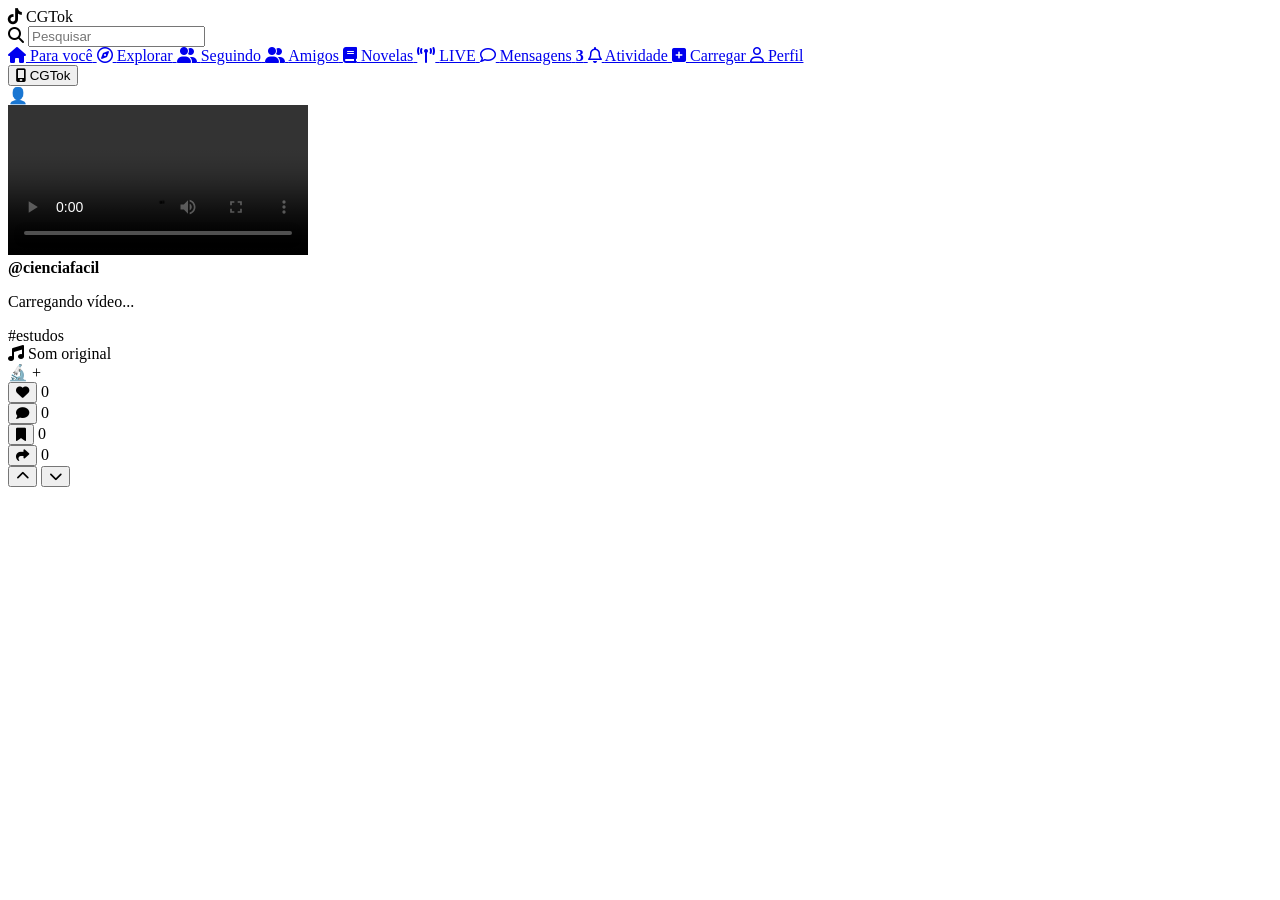
==== Views/Video/index.html @ 694178e9 "Organização de pastas" ====
<!DOCTYPE html>
<html lang="pt-BR">

<head>
    <meta charset="UTF-8">
    <meta name="viewport" content="width=device-width, initial-scale=1.0">
    <title>CGTok</title>
    <link rel="stylesheet" href="style.css">
    <!-- Ícones -->
    <link rel="stylesheet" href="https://cdnjs.cloudflare.com/ajax/libs/font-awesome/6.5.2/css/all.min.css">
</head>

<body>

    <!-- ================= SIDEBAR ================= -->
    <aside class="sidebar">
        <div class="logo">
            <i class="fa-brands fa-tiktok"></i>
            <span>CGTok</span>
        </div>
        <div class="search-box">
            <i class="fa-solid fa-magnifying-glass"></i>
            <input type="text" placeholder="Pesquisar">
        </div>

        <nav>
            <a class="active" href="#">
                <i class="fa-solid fa-house"></i>
                <span>Para você</span>
            </a>
            <a href="#">
                <i class="fa-regular fa-compass"></i>
                <span>Explorar</span>
            </a>
            <a href="#">
                <i class="fa-solid fa-user-group"></i>
                <span>Seguindo</span>
            </a>
            <a href="#">
                <i class="fa-solid fa-user-friends"></i>
                <span>Amigos</span>
            </a>
            <a href="#">
                <i class="fa-solid fa-book"></i>
                <span>Novelas</span>
            </a>
            <a href="#">
                <i class="fa-solid fa-tower-broadcast"></i>
                <span>LIVE</span>
            </a>
            <a href="#">
                <i class="fa-regular fa-comment"></i>
                <span>Mensagens</span>
                <b>3</b>
            </a>
            <a href="#">
                <i class="fa-regular fa-bell"></i>
                <span>Atividade</span>
            </a>
            <a href="#">
                <i class="fa-solid fa-plus-square"></i>
                <span>Carregar</span>
            </a>
            <a href="#">
                <i class="fa-regular fa-user"></i>
                <span>Perfil</span>
            </a>
        </nav>

        <div class="divider"></div>

    </aside>

    <!-- ================= CONTEÚDO ================= -->
    <main class="main">

        <!-- TOPO -->
        <header class="topbar">
            <div class="top-actions">
                <button>
                    <i class="fa-solid fa-mobile-screen"></i>
                    CGTok
                </button>
                <div class="profile">👤</div>
            </div>
        </header>

        <!-- ================= FEED ================= -->
        <section class="feed">
            <article class="video-card">

                <!-- CONTAINER DO VÍDEO -->
                <div class="video-wrapper">

                    <!-- VÍDEO DENTRO DO WRAPPER -->
                    <video id="video" autoplay loop playsinline controls>
                        <source id="video-source" src="videos/gato.mp4" type="video/mp4">
                    </video>

                    <!-- GRADIENTE -->
                    <div class="video-gradient"></div>

                    <!-- TEXTO -->
                    <div class="video-info">
                        <div class="creator">
                            <strong id="criador">@cienciafacil</strong>
                        </div>

                        <p id="descricao">Carregando vídeo...</p>

                        <div class="tags" id="tags">#estudos</div>

                        <div class="music">
                            <i class="fa-solid fa-music"></i>
                            <span id="musica">Som original</span>
                        </div>
                    </div>
                </div>

                <!-- ================= AÇÕES ================= -->
                <div class="actions">
                    <div class="action">
                        <div class="action-avatar">
                            <span id="avatarAcao">🔬</span>
                            <span>+</span>
                        </div>
                    </div>

                    <!-- CURTIR -->
                    <div class="action">
                        <button id="botaoCurtir" onclick="curtir()">
                            <i class="fa-solid fa-heart"></i>
                        </button>
                        <span id="curtidas">0</span>
                    </div>

                    <!-- COMENTÁRIO -->
                    <div class="action">
                        <button>
                            <i class="fa-solid fa-comment"></i>
                        </button>
                        <span id="comentarios">0</span>
                    </div>

                    <!-- SALVAR -->
                    <div class="action">
                        <button>
                            <i class="fa-solid fa-bookmark"></i>
                        </button>
                        <span>0</span>
                    </div>

                    <!-- COMPARTILHAR -->
                    <div class="action">
                        <button>
                            <i class="fa-solid fa-share"></i>
                        </button>
                        <span>0</span>
                    </div>
                </div>
            </article>
        </section>

        <!-- ================= NAVEGAÇÃO ================= -->
        <div class="feed-navigation">
            <button onclick="videoAnterior()">
                <i class="fa-solid fa-chevron-up"></i>
            </button>
            <button onclick="proximoVideo()">
                <i class="fa-solid fa-chevron-down"></i>
            </button>
        </div>
    </main>

    <script src="./script.js"></script>
</body>

</html>
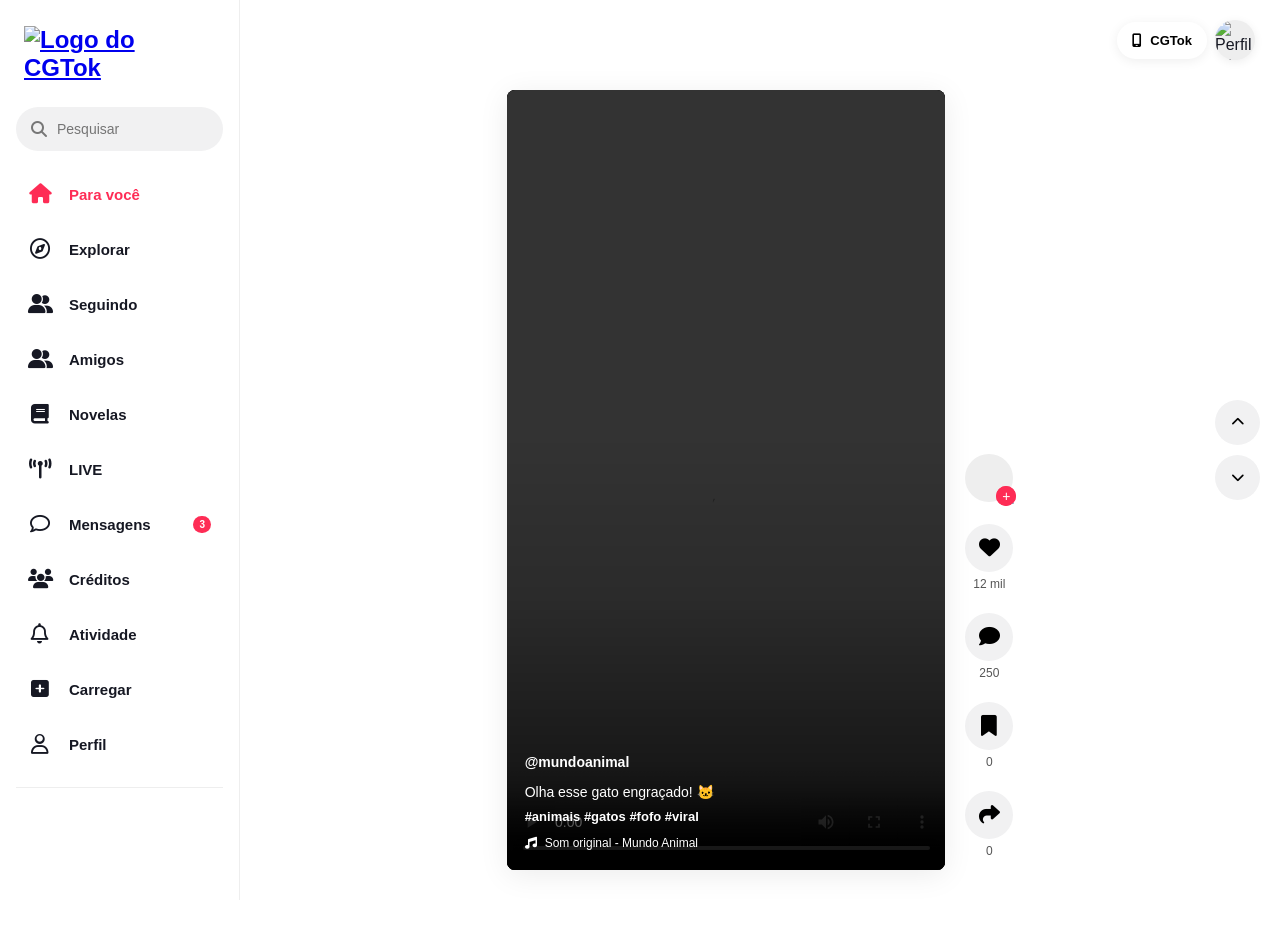
==== commit a8aef0e8: "Versão mais recente que eu tenho e correção do link entre html e o js e css" ====
--- a/Views/Video/index.html
+++ b/Views/Video/index.html
@@ -5,7 +5,7 @@
     <meta charset="UTF-8">
     <meta name="viewport" content="width=device-width, initial-scale=1.0">
     <title>CGTok</title>
-    <link rel="stylesheet" href="style.css">
+    <link rel="stylesheet" href="../../Assets/Video/style.css">
     <!-- Ícones -->
     <link rel="stylesheet" href="https://cdnjs.cloudflare.com/ajax/libs/font-awesome/6.5.2/css/all.min.css">
 </head>
@@ -14,10 +14,11 @@
 
     <!-- ================= SIDEBAR ================= -->
     <aside class="sidebar">
-        <div class="logo">
-            <i class="fa-brands fa-tiktok"></i>
-            <span>CGTok</span>
-        </div>
+
+        <a class="logo" href="./index.html">
+            <img src="img/logo.jfif" alt="Logo do CGTok">
+        </a>
+
         <div class="search-box">
             <i class="fa-solid fa-magnifying-glass"></i>
             <input type="text" placeholder="Pesquisar">
@@ -52,6 +53,10 @@
                 <i class="fa-regular fa-comment"></i>
                 <span>Mensagens</span>
                 <b>3</b>
+            </a>
+            <a href="#" id="botaoCreditos">
+                <i class="fa-solid fa-users"></i>
+                <span>Créditos</span>
             </a>
             <a href="#">
                 <i class="fa-regular fa-bell"></i>
@@ -81,7 +86,11 @@
                     <i class="fa-solid fa-mobile-screen"></i>
                     CGTok
                 </button>
-                <div class="profile">👤</div>
+
+                <div class="profile">
+                    <img src="img/perfil-foto.jpeg" alt="Perfil do CGTok">
+                </div>
+
             </div>
         </header>
 
@@ -160,6 +169,42 @@
                 </div>
             </article>
         </section>
+
+
+        <aside id="painelCreditos" class="painel-creditos">
+            <div class="creditos-cabecalho">
+                <h2>Créditos</h2>
+                <button id="fecharCreditos" aria-label="Fechar créditos">
+                    <i class="fa-solid fa-xmark"></i>
+                </button>
+            </div>
+
+            <p class="creditos-subtitulo">Integrantes do grupo · CGTok</p>
+
+            <div class="lista-integrantes">
+                <div class="integrante">
+                    <img src="img/icondiscord_giu.webp" alt="Integrante 1">
+                    <span>Giulia Rodrigues Andreza Dias</span>
+                </div>
+                <div class="integrante">
+                    <img src="img/icondiscord_isa.webp" alt="Integrante 2">
+                    <span>Isabella Cristina Fernandes da Silva</span>
+                </div>
+                <div class="integrante">
+                    <img src="img/icondiscord_levy.webp" alt="Integrante 3">
+                    <span>Levy Cardoso do Nascimento</span>
+                </div>
+                <div class="integrante">
+                    <img src="img/icondiscord_murilo.webp" alt="Integrante 4">
+                    <span>Murilo Oliveira Andrade</span>
+                </div>
+                <div class="integrante">
+                    <img src="img/icondiscord_thauany.webp" alt="Integrante 5">
+                    <span>Thauany Tereza Fonseca Viana</span>
+                </div>
+            </div>
+        </aside>
+
 
         <!-- ================= NAVEGAÇÃO ================= -->
         <div class="feed-navigation">
@@ -172,7 +217,7 @@
         </div>
     </main>
 
-    <script src="./script.js"></script>
+    <script src="../../Assets/Video/script.js"></script>
 </body>
 
 </html>
--- a/Assets/Video/style.css
+++ b/Assets/Video/style.css
@@ -0,0 +1,541 @@
+* {
+    margin: 0;
+    padding: 0;
+    box-sizing: border-box;
+}
+
+body {
+    font-family: Arial, Helvetica, sans-serif;
+    background: #fff;
+    color: #161823;
+}
+
+/* =====================================
+   SIDEBAR
+===================================== */
+
+.sidebar {
+    position: fixed;
+    left: 0;
+    top: 0;
+    width: 240px;
+    height: 100vh;
+    padding: 22px 16px;
+    background: white;
+    border-right: 1px solid #eeeeee;
+    z-index: 100;
+}
+
+/* LOGO */
+.logo {
+    display: flex;
+    align-items: center;
+    gap: 8px;
+    padding: 4px 8px 25px;
+    font-size: 24px;
+    font-weight: 800;
+}
+
+.logo i {
+    font-size: 28px;
+}
+
+/* PESQUISA */
+.search-box {
+    height: 44px;
+    display: flex;
+    align-items: center;
+    gap: 10px;
+    padding: 0 15px;
+    background: #f1f1f2;
+    border-radius: 24px;
+    margin-bottom: 18px;
+}
+
+.search-box i {
+    color: #777;
+}
+
+.search-box input {
+    width: 100%;
+    border: none;
+    outline: none;
+    background: transparent;
+    font-size: 14px;
+}
+
+/* MENU */
+nav {
+    display: flex;
+    flex-direction: column;
+    gap: 5px;
+}
+
+nav a {
+    position: relative;
+    display: flex;
+    align-items: center;
+    gap: 17px;
+    height: 50px;
+    padding: 0 12px;
+    border-radius: 10px;
+    text-decoration: none;
+    color: #161823;
+    font-size: 15px;
+    font-weight: 600;
+    transition: background 0.2s;
+}
+
+nav a:hover {
+    background: #f5f5f5;
+}
+
+nav a.active {
+    color: #fe2c55;
+}
+
+nav a i {
+    width: 24px;
+    text-align: center;
+    font-size: 20px;
+}
+
+nav a b {
+    margin-left: auto;
+    background: #fe2c55;
+    color: white;
+    font-size: 10px;
+    padding: 3px 6px;
+    border-radius: 10px;
+}
+
+/* DIVISOR */
+.divider {
+    height: 1px;
+    background: #eeeeee;
+    margin: 18px 0;
+}
+
+/* CONTAS */
+.following p {
+    padding: 0 8px 15px;
+    color: #777;
+    font-size: 13px;
+}
+
+.account {
+    display: flex;
+    align-items: center;
+    gap: 10px;
+    padding: 8px;
+    border-radius: 8px;
+    cursor: pointer;
+}
+
+.account:hover {
+    background: #f5f5f5;
+}
+
+.avatar {
+    width: 38px;
+    height: 38px;
+    display: flex;
+    align-items: center;
+    justify-content: center;
+    border-radius: 50%;
+    background: #eee;
+    font-size: 19px;
+}
+
+.account strong {
+    display: block;
+    font-size: 13px;
+}
+
+.account small {
+    display: block;
+    color: #888;
+    font-size: 11px;
+    margin-top: 2px;
+}
+
+/* =====================================
+   MAIN & TOPBAR
+===================================== */
+
+.main {
+    margin-left: 240px;
+    min-height: 100vh;
+    position: relative;
+    background: #fff;
+}
+
+.topbar {
+    position: fixed;
+    top: 0;
+    right: 0;
+    height: 80px;
+    display: flex;
+    align-items: center;
+    justify-content: flex-end;
+    padding: 0 25px;
+    width: calc(100% - 240px);
+    z-index: 50;
+    pointer-events: none;
+}
+
+.top-actions {
+    display: flex;
+    align-items: center;
+    gap: 8px;
+    pointer-events: auto;
+}
+
+.top-actions button {
+    border: none;
+    background: white;
+    padding: 11px 15px;
+    border-radius: 22px;
+    font-size: 13px;
+    font-weight: 600;
+    box-shadow: 0 2px 12px rgba(0, 0, 0, 0.07);
+    cursor: pointer;
+}
+
+.top-actions button i {
+    margin-right: 5px;
+}
+
+.profile {
+    width: 40px;
+    height: 40px;
+    display: flex;
+    align-items: center;
+    justify-content: center;
+    border-radius: 50%;
+    background: #eee;
+    box-shadow: 0 2px 10px rgba(0, 0, 0, 0.07);
+}
+
+/* =====================================
+   FEED & VIDEO CARD
+===================================== */
+
+.feed {
+    min-height: 100vh;
+    display: flex;
+    justify-content: center;
+    align-items: flex-start;
+    padding: 90px 100px 25px;
+}
+
+.video-card {
+    display: flex;
+    align-items: flex-end;
+    gap: 20px;
+    height: calc(100vh - 120px);
+    margin-bottom: 40px;
+    position: relative;
+}
+
+.video-wrapper {
+    position: relative;
+    width: calc((100vh - 120px) * 9 / 16);
+    height: 100%;
+    max-width: 450px;
+    min-width: 280px;
+    overflow: hidden;
+    border-radius: 8px;
+    background: #000;
+    box-shadow: 0 5px 30px rgba(0, 0, 0, 0.08);
+}
+
+.video-wrapper video {
+    width: 100%;
+    height: 100%;
+    object-fit: contain;
+    background: black;
+}
+
+/* GRADIENTE SOBRE O VÍDEO */
+.video-gradient {
+    position: absolute;
+    inset: 0;
+    background: linear-gradient(
+        transparent 45%,
+        rgba(0,0,0,0.15) 65%,
+        rgba(0,0,0,0.75) 100%
+    );
+    pointer-events: none;
+}
+
+/* INFORMAÇÕES DO VÍDEO */
+.video-info {
+    position: absolute;
+    left: 18px;
+    right: 15px;
+    bottom: 20px;
+    color: white;
+    z-index: 2;
+}
+
+.creator {
+    display: flex;
+    align-items: center;
+    gap: 9px;
+    margin-bottom: 12px;
+}
+
+/*.creator-avatar {
+    width: 35px;
+    height: 35px;
+    display: flex;
+    align-items: center;
+    justify-content: center;
+    border-radius: 50%;
+    background: white;
+    color: black;
+}*/
+
+.creator strong {
+    font-size: 14px;
+}
+
+.creator button {
+    background: transparent;
+    color: white;
+    border: 1px solid white;
+    border-radius: 5px;
+    padding: 4px 10px;
+    font-weight: bold;
+    cursor: pointer;
+}
+
+.video-info p {
+    font-size: 14px;
+    line-height: 20px;
+    margin-bottom: 7px;
+}
+
+.tags {
+    font-size: 13px;
+    font-weight: 600;
+    margin-bottom: 12px;
+}
+
+.music {
+    display: flex;
+    align-items: center;
+    gap: 8px;
+    font-size: 12px;
+}
+
+/* =====================================
+   AÇÕES LATERAIS
+===================================== */
+
+.actions {
+    display: flex;
+    flex-direction: column;
+    align-items: center;
+    gap: 22px;
+    padding-bottom: 12px;
+}
+
+.action {
+    display: flex;
+    flex-direction: column;
+    align-items: center;
+    gap: 5px;
+}
+
+.action button {
+    width: 48px;
+    height: 48px;
+    border: none;
+    border-radius: 50%;
+    background: #f1f1f2;
+    font-size: 21px;
+    cursor: pointer;
+    transition: transform 0.2s, background-color 0.2s;
+}
+
+.action button i {
+    transition: color 0.2s;
+}
+
+.action button:hover {
+    transform: scale(1.08);
+}
+
+.action span {
+    font-size: 12px;
+    color: #555;
+}
+
+/* AVATAR DE AÇÃO */
+.action-avatar {
+    position: relative;
+    width: 48px;
+    height: 48px;
+    display: flex;
+    align-items: center;
+    justify-content: center;
+    border-radius: 50%;
+    background: #eee;
+    font-size: 20px;
+}
+
+.action-avatar span {
+    position: absolute;
+    right: -3px;
+    bottom: -4px;
+    width: 20px;
+    height: 20px;
+    display: flex;
+    align-items: center;
+    justify-content: center;
+    border-radius: 50%;
+    background: #fe2c55;
+    color: white;
+    font-size: 14px;
+}
+
+/* =====================================
+   NAVEGAÇÃO
+===================================== */
+
+.feed-navigation {
+    position: fixed;
+    right: 20px;
+    top: 50%;
+    transform: translateY(-50%);
+    display: flex;
+    flex-direction: column;
+    gap: 10px;
+}
+
+.feed-navigation button {
+    width: 45px;
+    height: 45px;
+    border: none;
+    border-radius: 50%;
+    background: #f1f1f2;
+    cursor: pointer;
+    transition: background-color 0.2s;
+}
+
+.feed-navigation button:hover {
+    background: #e5e5e6;
+}
+
+/* CLASSE DE CURTIDA VIA JS */
+#botaoCurtir.liked i {
+    color: #fe2c55;
+}
+
+
+/* PAINEL DE CRÉDITOS */
+
+.painel-creditos {
+    display: none;
+    position: fixed;
+    top: 80px;
+    right: 20px;
+    width: 320px;
+    max-height: calc(100vh - 110px);
+    overflow-y: auto;
+    padding: 22px;
+    background: white;
+    border: 1px solid #eeeeee;
+    border-radius: 14px;
+    box-shadow: 0 8px 30px #00000018;
+    z-index: 200;
+}
+
+.painel-creditos.aberto {
+    display: block;
+}
+
+.creditos-cabecalho {
+    display: flex;
+    align-items: center;
+    justify-content: space-between;
+    gap: 10px;
+}
+
+.creditos-cabecalho h2 {
+    font-size: 19px;
+}
+
+#fecharCreditos {
+    border: none;
+    background: #f1f1f2;
+    border-radius: 50%;
+    width: 34px;
+    height: 34px;
+    cursor: pointer;
+    font-size: 17px;
+}
+
+.creditos-subtitulo {
+    color: #777;
+    font-size: 12px;
+    margin: 10px 0 18px;
+}
+
+.lista-integrantes {
+    display: flex;
+    flex-direction: column;
+    gap: 8px;
+}
+
+.integrante {
+    display: flex;
+    align-items: center;
+    gap: 12px;
+    padding: 12px 8px;
+    border-radius: 9px;
+    font-size: 14px;
+}
+
+.integrante:hover {
+    background: #f5f5f5;
+}
+
+.integrante i {
+    font-size: 28px;
+    color: #fe2c55;
+}
+
+/* LOGO DO CGTOK */
+.sidebar .logo img {
+    display: block;
+    width: 180px;
+    max-width: 100%;
+    height: auto;
+}
+
+.integrante img {
+    width: 42px;
+    height: 42px;
+    border-radius: 50%;
+    object-fit: cover;
+    flex-shrink: 0;
+}
+
+.profile {
+    width: 40px;
+    height: 40px;
+    border-radius: 50%;
+    overflow: hidden;
+    cursor: pointer;
+    flex-shrink: 0;
+}
+
+.profile img {
+    width: 100%;
+    height: 100%;
+    object-fit: cover;
+    display: block;
+}
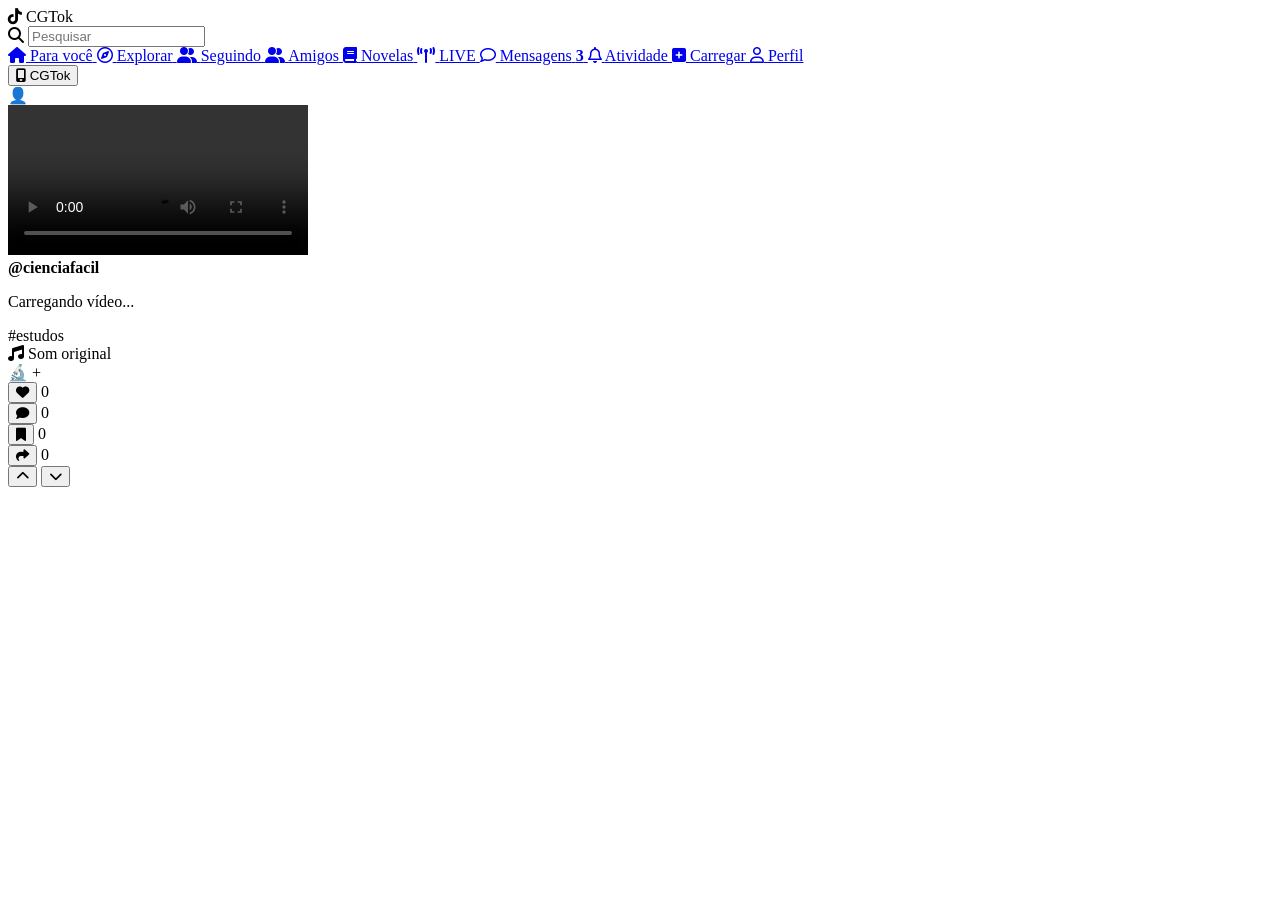
==== commit a426ff64: "mexi no login.js, script.js e adicionei Perguntas.html e percibi  uns possiveis erros ,mas não alter" ====
--- a/Views/Video/index.html
+++ b/Views/Video/index.html
@@ -5,7 +5,7 @@
     <meta charset="UTF-8">
     <meta name="viewport" content="width=device-width, initial-scale=1.0">
     <title>CGTok</title>
-    <link rel="stylesheet" href="../../Assets/Video/style.css">
+    <link rel="stylesheet" href="style.css">
     <!-- Ícones -->
     <link rel="stylesheet" href="https://cdnjs.cloudflare.com/ajax/libs/font-awesome/6.5.2/css/all.min.css">
 </head>
@@ -14,11 +14,10 @@
 
     <!-- ================= SIDEBAR ================= -->
     <aside class="sidebar">
-
-        <a class="logo" href="./index.html">
-            <img src="img/logo.jfif" alt="Logo do CGTok">
-        </a>
-
+        <div class="logo">
+            <i class="fa-brands fa-tiktok"></i>
+            <span>CGTok</span>
+        </div>
         <div class="search-box">
             <i class="fa-solid fa-magnifying-glass"></i>
             <input type="text" placeholder="Pesquisar">
@@ -54,10 +53,6 @@
                 <span>Mensagens</span>
                 <b>3</b>
             </a>
-            <a href="#" id="botaoCreditos">
-                <i class="fa-solid fa-users"></i>
-                <span>Créditos</span>
-            </a>
             <a href="#">
                 <i class="fa-regular fa-bell"></i>
                 <span>Atividade</span>
@@ -86,11 +81,7 @@
                     <i class="fa-solid fa-mobile-screen"></i>
                     CGTok
                 </button>
-
-                <div class="profile">
-                    <img src="img/perfil-foto.jpeg" alt="Perfil do CGTok">
-                </div>
-
+                <div class="profile">👤</div>
             </div>
         </header>
 
@@ -170,42 +161,6 @@
             </article>
         </section>
 
-
-        <aside id="painelCreditos" class="painel-creditos">
-            <div class="creditos-cabecalho">
-                <h2>Créditos</h2>
-                <button id="fecharCreditos" aria-label="Fechar créditos">
-                    <i class="fa-solid fa-xmark"></i>
-                </button>
-            </div>
-
-            <p class="creditos-subtitulo">Integrantes do grupo · CGTok</p>
-
-            <div class="lista-integrantes">
-                <div class="integrante">
-                    <img src="img/icondiscord_giu.webp" alt="Integrante 1">
-                    <span>Giulia Rodrigues Andreza Dias</span>
-                </div>
-                <div class="integrante">
-                    <img src="img/icondiscord_isa.webp" alt="Integrante 2">
-                    <span>Isabella Cristina Fernandes da Silva</span>
-                </div>
-                <div class="integrante">
-                    <img src="img/icondiscord_levy.webp" alt="Integrante 3">
-                    <span>Levy Cardoso do Nascimento</span>
-                </div>
-                <div class="integrante">
-                    <img src="img/icondiscord_murilo.webp" alt="Integrante 4">
-                    <span>Murilo Oliveira Andrade</span>
-                </div>
-                <div class="integrante">
-                    <img src="img/icondiscord_thauany.webp" alt="Integrante 5">
-                    <span>Thauany Tereza Fonseca Viana</span>
-                </div>
-            </div>
-        </aside>
-
-
         <!-- ================= NAVEGAÇÃO ================= -->
         <div class="feed-navigation">
             <button onclick="videoAnterior()">
@@ -217,7 +172,7 @@
         </div>
     </main>
 
-    <script src="../../Assets/Video/script.js"></script>
+    <script src="./script.js"></script>
 </body>
 
 </html>
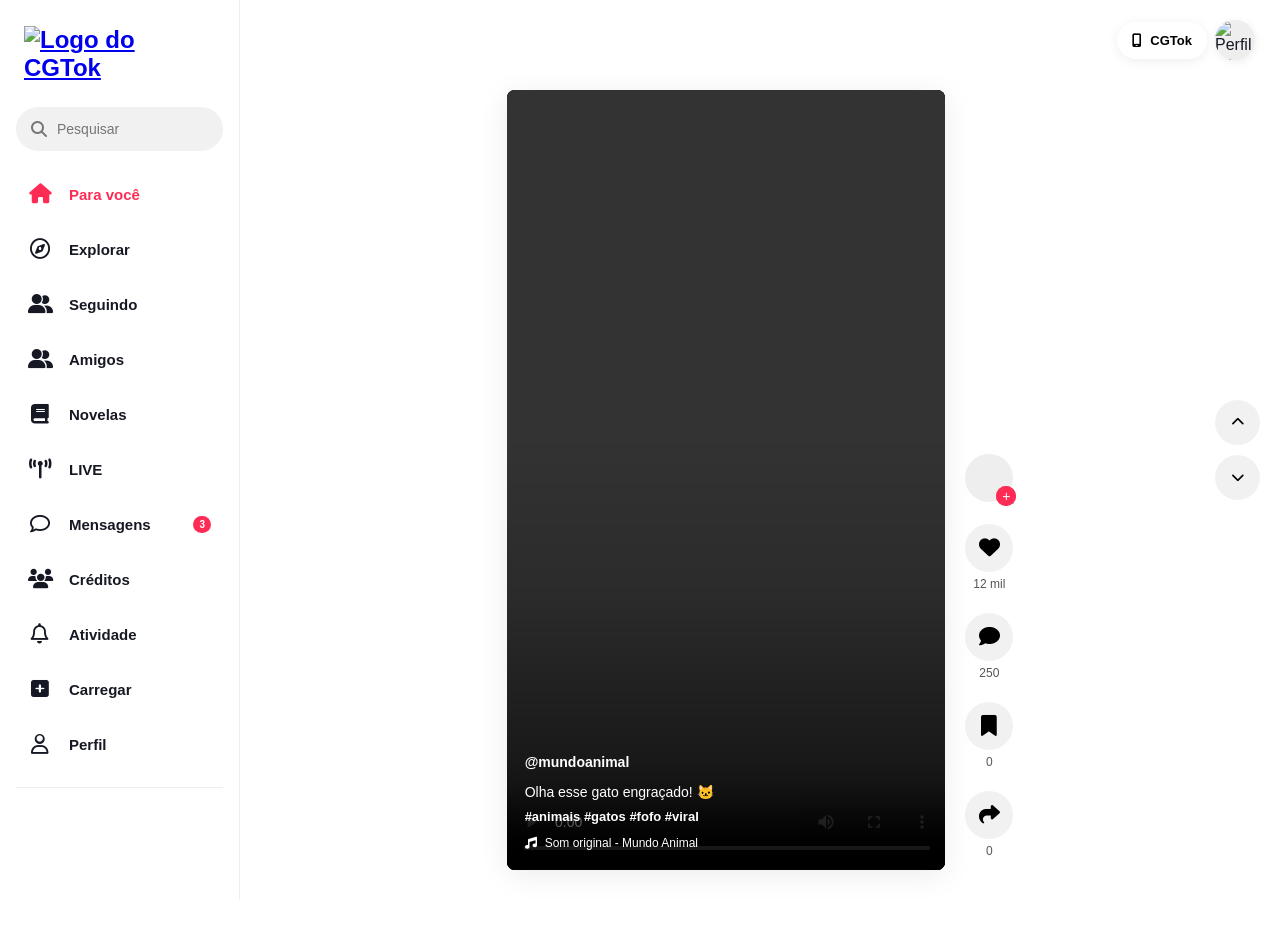
==== commit 796a9ca0: "Merge branch 'main' of https://github.com/Thauany451/Projeto_CGTok" ====
--- a/Views/Video/index.html
+++ b/Views/Video/index.html
@@ -5,7 +5,7 @@
     <meta charset="UTF-8">
     <meta name="viewport" content="width=device-width, initial-scale=1.0">
     <title>CGTok</title>
-    <link rel="stylesheet" href="style.css">
+    <link rel="stylesheet" href="../../Assets/Video/style.css">
     <!-- Ícones -->
     <link rel="stylesheet" href="https://cdnjs.cloudflare.com/ajax/libs/font-awesome/6.5.2/css/all.min.css">
 </head>
@@ -14,10 +14,11 @@
 
     <!-- ================= SIDEBAR ================= -->
     <aside class="sidebar">
-        <div class="logo">
-            <i class="fa-brands fa-tiktok"></i>
-            <span>CGTok</span>
-        </div>
+
+        <a class="logo" href="./index.html">
+            <img src="img/logo.jfif" alt="Logo do CGTok">
+        </a>
+
         <div class="search-box">
             <i class="fa-solid fa-magnifying-glass"></i>
             <input type="text" placeholder="Pesquisar">
@@ -52,6 +53,10 @@
                 <i class="fa-regular fa-comment"></i>
                 <span>Mensagens</span>
                 <b>3</b>
+            </a>
+            <a href="#" id="botaoCreditos">
+                <i class="fa-solid fa-users"></i>
+                <span>Créditos</span>
             </a>
             <a href="#">
                 <i class="fa-regular fa-bell"></i>
@@ -81,7 +86,11 @@
                     <i class="fa-solid fa-mobile-screen"></i>
                     CGTok
                 </button>
-                <div class="profile">👤</div>
+
+                <div class="profile">
+                    <img src="img/perfil-foto.jpeg" alt="Perfil do CGTok">
+                </div>
+
             </div>
         </header>
 
@@ -160,6 +169,42 @@
                 </div>
             </article>
         </section>
+
+
+        <aside id="painelCreditos" class="painel-creditos">
+            <div class="creditos-cabecalho">
+                <h2>Créditos</h2>
+                <button id="fecharCreditos" aria-label="Fechar créditos">
+                    <i class="fa-solid fa-xmark"></i>
+                </button>
+            </div>
+
+            <p class="creditos-subtitulo">Integrantes do grupo · CGTok</p>
+
+            <div class="lista-integrantes">
+                <div class="integrante">
+                    <img src="img/icondiscord_giu.webp" alt="Integrante 1">
+                    <span>Giulia Rodrigues Andreza Dias</span>
+                </div>
+                <div class="integrante">
+                    <img src="img/icondiscord_isa.webp" alt="Integrante 2">
+                    <span>Isabella Cristina Fernandes da Silva</span>
+                </div>
+                <div class="integrante">
+                    <img src="img/icondiscord_levy.webp" alt="Integrante 3">
+                    <span>Levy Cardoso do Nascimento</span>
+                </div>
+                <div class="integrante">
+                    <img src="img/icondiscord_murilo.webp" alt="Integrante 4">
+                    <span>Murilo Oliveira Andrade</span>
+                </div>
+                <div class="integrante">
+                    <img src="img/icondiscord_thauany.webp" alt="Integrante 5">
+                    <span>Thauany Tereza Fonseca Viana</span>
+                </div>
+            </div>
+        </aside>
+
 
         <!-- ================= NAVEGAÇÃO ================= -->
         <div class="feed-navigation">
@@ -172,7 +217,7 @@
         </div>
     </main>
 
-    <script src="./script.js"></script>
+    <script src="../../Assets/Video/script.js"></script>
 </body>
 
 </html>
--- a/Assets/Video/style.css
+++ b/Assets/Video/style.css
@@ -0,0 +1,541 @@
+* {
+    margin: 0;
+    padding: 0;
+    box-sizing: border-box;
+}
+
+body {
+    font-family: Arial, Helvetica, sans-serif;
+    background: #fff;
+    color: #161823;
+}
+
+/* =====================================
+   SIDEBAR
+===================================== */
+
+.sidebar {
+    position: fixed;
+    left: 0;
+    top: 0;
+    width: 240px;
+    height: 100vh;
+    padding: 22px 16px;
+    background: white;
+    border-right: 1px solid #eeeeee;
+    z-index: 100;
+}
+
+/* LOGO */
+.logo {
+    display: flex;
+    align-items: center;
+    gap: 8px;
+    padding: 4px 8px 25px;
+    font-size: 24px;
+    font-weight: 800;
+}
+
+.logo i {
+    font-size: 28px;
+}
+
+/* PESQUISA */
+.search-box {
+    height: 44px;
+    display: flex;
+    align-items: center;
+    gap: 10px;
+    padding: 0 15px;
+    background: #f1f1f2;
+    border-radius: 24px;
+    margin-bottom: 18px;
+}
+
+.search-box i {
+    color: #777;
+}
+
+.search-box input {
+    width: 100%;
+    border: none;
+    outline: none;
+    background: transparent;
+    font-size: 14px;
+}
+
+/* MENU */
+nav {
+    display: flex;
+    flex-direction: column;
+    gap: 5px;
+}
+
+nav a {
+    position: relative;
+    display: flex;
+    align-items: center;
+    gap: 17px;
+    height: 50px;
+    padding: 0 12px;
+    border-radius: 10px;
+    text-decoration: none;
+    color: #161823;
+    font-size: 15px;
+    font-weight: 600;
+    transition: background 0.2s;
+}
+
+nav a:hover {
+    background: #f5f5f5;
+}
+
+nav a.active {
+    color: #fe2c55;
+}
+
+nav a i {
+    width: 24px;
+    text-align: center;
+    font-size: 20px;
+}
+
+nav a b {
+    margin-left: auto;
+    background: #fe2c55;
+    color: white;
+    font-size: 10px;
+    padding: 3px 6px;
+    border-radius: 10px;
+}
+
+/* DIVISOR */
+.divider {
+    height: 1px;
+    background: #eeeeee;
+    margin: 18px 0;
+}
+
+/* CONTAS */
+.following p {
+    padding: 0 8px 15px;
+    color: #777;
+    font-size: 13px;
+}
+
+.account {
+    display: flex;
+    align-items: center;
+    gap: 10px;
+    padding: 8px;
+    border-radius: 8px;
+    cursor: pointer;
+}
+
+.account:hover {
+    background: #f5f5f5;
+}
+
+.avatar {
+    width: 38px;
+    height: 38px;
+    display: flex;
+    align-items: center;
+    justify-content: center;
+    border-radius: 50%;
+    background: #eee;
+    font-size: 19px;
+}
+
+.account strong {
+    display: block;
+    font-size: 13px;
+}
+
+.account small {
+    display: block;
+    color: #888;
+    font-size: 11px;
+    margin-top: 2px;
+}
+
+/* =====================================
+   MAIN & TOPBAR
+===================================== */
+
+.main {
+    margin-left: 240px;
+    min-height: 100vh;
+    position: relative;
+    background: #fff;
+}
+
+.topbar {
+    position: fixed;
+    top: 0;
+    right: 0;
+    height: 80px;
+    display: flex;
+    align-items: center;
+    justify-content: flex-end;
+    padding: 0 25px;
+    width: calc(100% - 240px);
+    z-index: 50;
+    pointer-events: none;
+}
+
+.top-actions {
+    display: flex;
+    align-items: center;
+    gap: 8px;
+    pointer-events: auto;
+}
+
+.top-actions button {
+    border: none;
+    background: white;
+    padding: 11px 15px;
+    border-radius: 22px;
+    font-size: 13px;
+    font-weight: 600;
+    box-shadow: 0 2px 12px rgba(0, 0, 0, 0.07);
+    cursor: pointer;
+}
+
+.top-actions button i {
+    margin-right: 5px;
+}
+
+.profile {
+    width: 40px;
+    height: 40px;
+    display: flex;
+    align-items: center;
+    justify-content: center;
+    border-radius: 50%;
+    background: #eee;
+    box-shadow: 0 2px 10px rgba(0, 0, 0, 0.07);
+}
+
+/* =====================================
+   FEED & VIDEO CARD
+===================================== */
+
+.feed {
+    min-height: 100vh;
+    display: flex;
+    justify-content: center;
+    align-items: flex-start;
+    padding: 90px 100px 25px;
+}
+
+.video-card {
+    display: flex;
+    align-items: flex-end;
+    gap: 20px;
+    height: calc(100vh - 120px);
+    margin-bottom: 40px;
+    position: relative;
+}
+
+.video-wrapper {
+    position: relative;
+    width: calc((100vh - 120px) * 9 / 16);
+    height: 100%;
+    max-width: 450px;
+    min-width: 280px;
+    overflow: hidden;
+    border-radius: 8px;
+    background: #000;
+    box-shadow: 0 5px 30px rgba(0, 0, 0, 0.08);
+}
+
+.video-wrapper video {
+    width: 100%;
+    height: 100%;
+    object-fit: contain;
+    background: black;
+}
+
+/* GRADIENTE SOBRE O VÍDEO */
+.video-gradient {
+    position: absolute;
+    inset: 0;
+    background: linear-gradient(
+        transparent 45%,
+        rgba(0,0,0,0.15) 65%,
+        rgba(0,0,0,0.75) 100%
+    );
+    pointer-events: none;
+}
+
+/* INFORMAÇÕES DO VÍDEO */
+.video-info {
+    position: absolute;
+    left: 18px;
+    right: 15px;
+    bottom: 20px;
+    color: white;
+    z-index: 2;
+}
+
+.creator {
+    display: flex;
+    align-items: center;
+    gap: 9px;
+    margin-bottom: 12px;
+}
+
+/*.creator-avatar {
+    width: 35px;
+    height: 35px;
+    display: flex;
+    align-items: center;
+    justify-content: center;
+    border-radius: 50%;
+    background: white;
+    color: black;
+}*/
+
+.creator strong {
+    font-size: 14px;
+}
+
+.creator button {
+    background: transparent;
+    color: white;
+    border: 1px solid white;
+    border-radius: 5px;
+    padding: 4px 10px;
+    font-weight: bold;
+    cursor: pointer;
+}
+
+.video-info p {
+    font-size: 14px;
+    line-height: 20px;
+    margin-bottom: 7px;
+}
+
+.tags {
+    font-size: 13px;
+    font-weight: 600;
+    margin-bottom: 12px;
+}
+
+.music {
+    display: flex;
+    align-items: center;
+    gap: 8px;
+    font-size: 12px;
+}
+
+/* =====================================
+   AÇÕES LATERAIS
+===================================== */
+
+.actions {
+    display: flex;
+    flex-direction: column;
+    align-items: center;
+    gap: 22px;
+    padding-bottom: 12px;
+}
+
+.action {
+    display: flex;
+    flex-direction: column;
+    align-items: center;
+    gap: 5px;
+}
+
+.action button {
+    width: 48px;
+    height: 48px;
+    border: none;
+    border-radius: 50%;
+    background: #f1f1f2;
+    font-size: 21px;
+    cursor: pointer;
+    transition: transform 0.2s, background-color 0.2s;
+}
+
+.action button i {
+    transition: color 0.2s;
+}
+
+.action button:hover {
+    transform: scale(1.08);
+}
+
+.action span {
+    font-size: 12px;
+    color: #555;
+}
+
+/* AVATAR DE AÇÃO */
+.action-avatar {
+    position: relative;
+    width: 48px;
+    height: 48px;
+    display: flex;
+    align-items: center;
+    justify-content: center;
+    border-radius: 50%;
+    background: #eee;
+    font-size: 20px;
+}
+
+.action-avatar span {
+    position: absolute;
+    right: -3px;
+    bottom: -4px;
+    width: 20px;
+    height: 20px;
+    display: flex;
+    align-items: center;
+    justify-content: center;
+    border-radius: 50%;
+    background: #fe2c55;
+    color: white;
+    font-size: 14px;
+}
+
+/* =====================================
+   NAVEGAÇÃO
+===================================== */
+
+.feed-navigation {
+    position: fixed;
+    right: 20px;
+    top: 50%;
+    transform: translateY(-50%);
+    display: flex;
+    flex-direction: column;
+    gap: 10px;
+}
+
+.feed-navigation button {
+    width: 45px;
+    height: 45px;
+    border: none;
+    border-radius: 50%;
+    background: #f1f1f2;
+    cursor: pointer;
+    transition: background-color 0.2s;
+}
+
+.feed-navigation button:hover {
+    background: #e5e5e6;
+}
+
+/* CLASSE DE CURTIDA VIA JS */
+#botaoCurtir.liked i {
+    color: #fe2c55;
+}
+
+
+/* PAINEL DE CRÉDITOS */
+
+.painel-creditos {
+    display: none;
+    position: fixed;
+    top: 80px;
+    right: 20px;
+    width: 320px;
+    max-height: calc(100vh - 110px);
+    overflow-y: auto;
+    padding: 22px;
+    background: white;
+    border: 1px solid #eeeeee;
+    border-radius: 14px;
+    box-shadow: 0 8px 30px #00000018;
+    z-index: 200;
+}
+
+.painel-creditos.aberto {
+    display: block;
+}
+
+.creditos-cabecalho {
+    display: flex;
+    align-items: center;
+    justify-content: space-between;
+    gap: 10px;
+}
+
+.creditos-cabecalho h2 {
+    font-size: 19px;
+}
+
+#fecharCreditos {
+    border: none;
+    background: #f1f1f2;
+    border-radius: 50%;
+    width: 34px;
+    height: 34px;
+    cursor: pointer;
+    font-size: 17px;
+}
+
+.creditos-subtitulo {
+    color: #777;
+    font-size: 12px;
+    margin: 10px 0 18px;
+}
+
+.lista-integrantes {
+    display: flex;
+    flex-direction: column;
+    gap: 8px;
+}
+
+.integrante {
+    display: flex;
+    align-items: center;
+    gap: 12px;
+    padding: 12px 8px;
+    border-radius: 9px;
+    font-size: 14px;
+}
+
+.integrante:hover {
+    background: #f5f5f5;
+}
+
+.integrante i {
+    font-size: 28px;
+    color: #fe2c55;
+}
+
+/* LOGO DO CGTOK */
+.sidebar .logo img {
+    display: block;
+    width: 180px;
+    max-width: 100%;
+    height: auto;
+}
+
+.integrante img {
+    width: 42px;
+    height: 42px;
+    border-radius: 50%;
+    object-fit: cover;
+    flex-shrink: 0;
+}
+
+.profile {
+    width: 40px;
+    height: 40px;
+    border-radius: 50%;
+    overflow: hidden;
+    cursor: pointer;
+    flex-shrink: 0;
+}
+
+.profile img {
+    width: 100%;
+    height: 100%;
+    object-fit: cover;
+    display: block;
+}
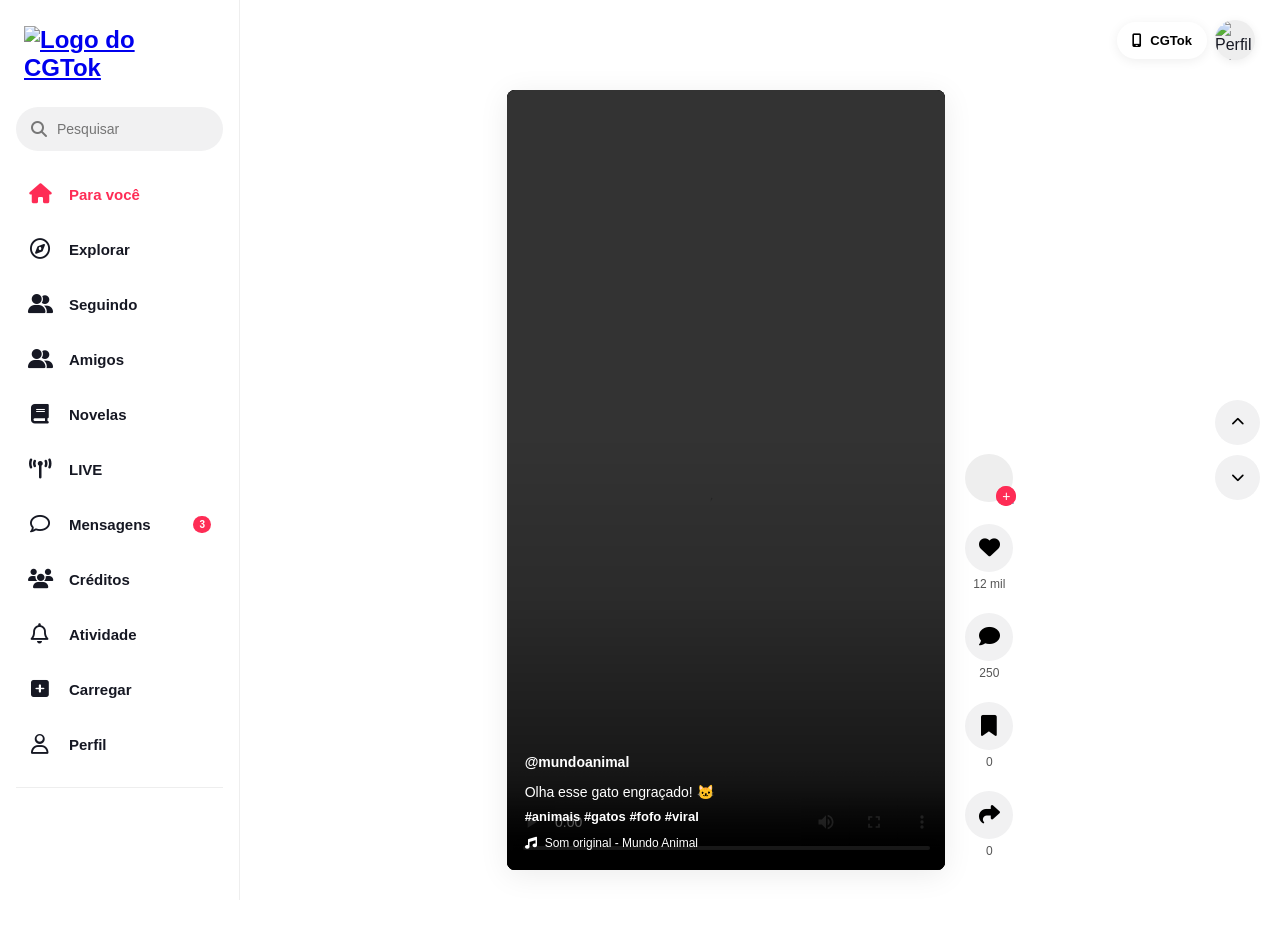
==== commit 571bf8eb: "Corrige caminho dos vídeos e seus textos." ====
--- a/Views/Video/index.html
+++ b/Views/Video/index.html
@@ -103,7 +103,7 @@
 
                     <!-- VÍDEO DENTRO DO WRAPPER -->
                     <video id="video" autoplay loop playsinline controls>
-                        <source id="video-source" src="videos/gato.mp4" type="video/mp4">
+                        <source id="video-source" src="../../Assets/Video/videos/gato.mp4" type="video/mp4">
                     </video>
 
                     <!-- GRADIENTE -->
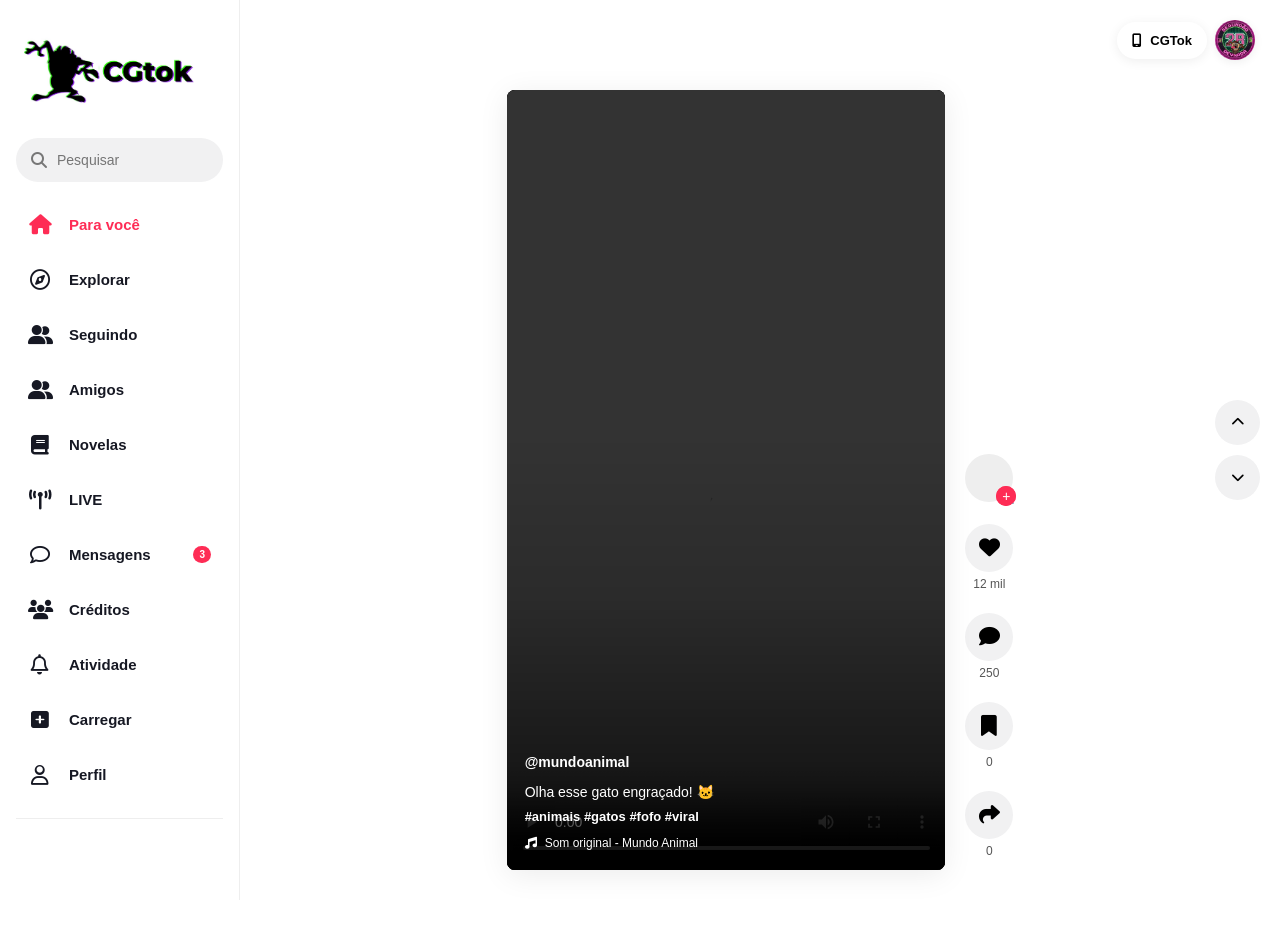
==== commit 961618e7: "Corrige caminho das imagens: Logo CGtok, Perfil, e Integrantes (nos créditos)." ====
--- a/Views/Video/index.html
+++ b/Views/Video/index.html
@@ -16,7 +16,7 @@
     <aside class="sidebar">
 
         <a class="logo" href="./index.html">
-            <img src="img/logo.jfif" alt="Logo do CGTok">
+            <img src="../../Assets/Video/img/logo.jfif" alt="Logo do CGTok">
         </a>
 
         <div class="search-box">
@@ -88,7 +88,7 @@
                 </button>
 
                 <div class="profile">
-                    <img src="img/perfil-foto.jpeg" alt="Perfil do CGTok">
+                    <img src="../../Assets/Video/img/perfil-foto.jpeg" alt="Perfil do CGTok">
                 </div>
 
             </div>
@@ -183,23 +183,23 @@
 
             <div class="lista-integrantes">
                 <div class="integrante">
-                    <img src="img/icondiscord_giu.webp" alt="Integrante 1">
+                    <img src="../../Assets/Video/img/icondiscord_giu.webp" alt="Integrante 1">
                     <span>Giulia Rodrigues Andreza Dias</span>
                 </div>
                 <div class="integrante">
-                    <img src="img/icondiscord_isa.webp" alt="Integrante 2">
+                    <img src="../../Assets/Video/img/icondiscord_isa.webp" alt="Integrante 2">
                     <span>Isabella Cristina Fernandes da Silva</span>
                 </div>
                 <div class="integrante">
-                    <img src="img/icondiscord_levy.webp" alt="Integrante 3">
+                    <img src="../../Assets/Video/img/icondiscord_levy.webp" alt="Integrante 3">
                     <span>Levy Cardoso do Nascimento</span>
                 </div>
                 <div class="integrante">
-                    <img src="img/icondiscord_murilo.webp" alt="Integrante 4">
+                    <img src="../../Assets/Video/img/icondiscord_murilo.webp" alt="Integrante 4">
                     <span>Murilo Oliveira Andrade</span>
                 </div>
                 <div class="integrante">
-                    <img src="img/icondiscord_thauany.webp" alt="Integrante 5">
+                    <img src="../../Assets/Video/img/icondiscord_thauany.webp" alt="Integrante 5">
                     <span>Thauany Tereza Fonseca Viana</span>
                 </div>
             </div>
